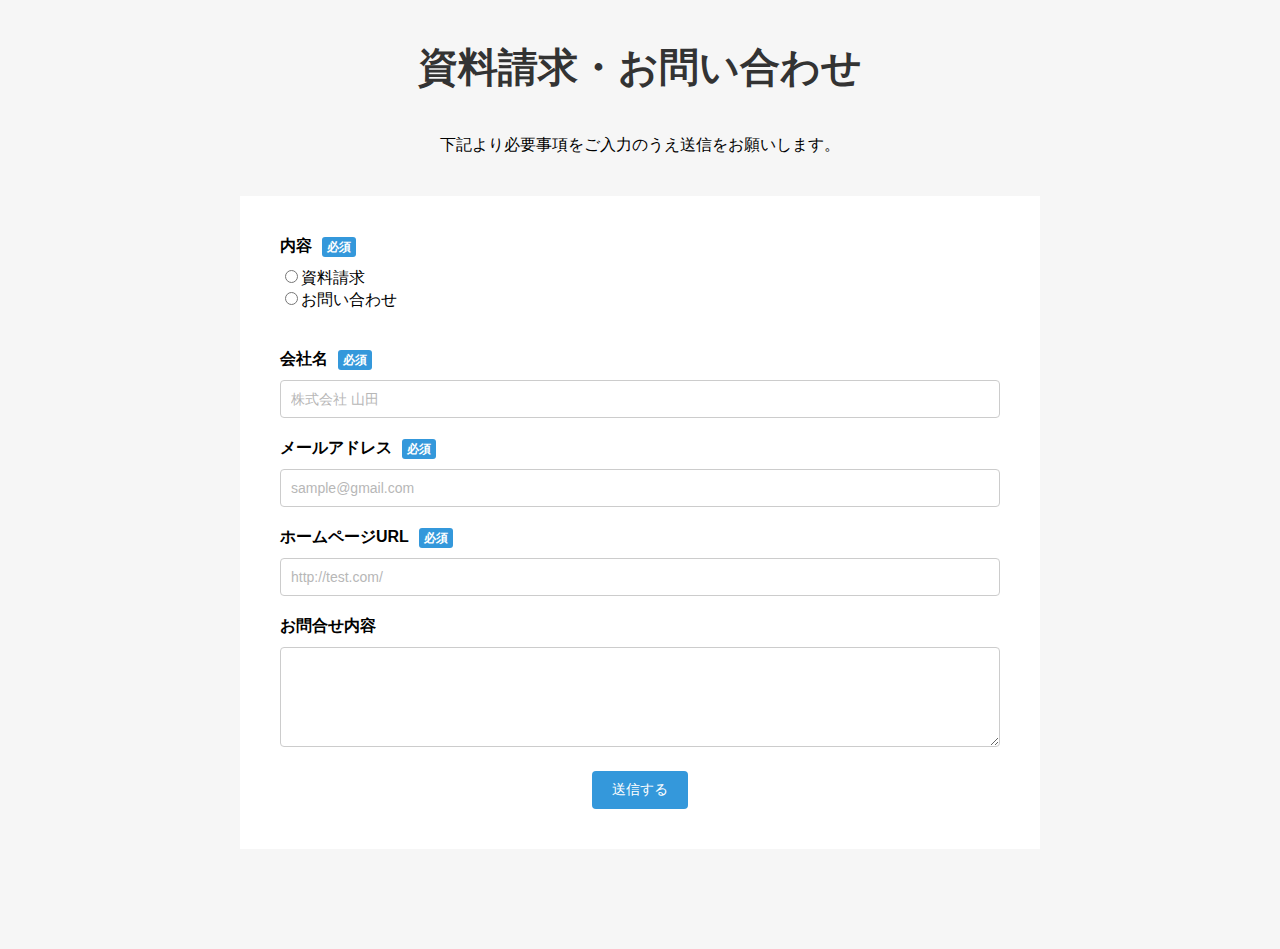
==== forms/index.html @ 5d21c349 "Add files via upload" ====
<!doctype html>
<html>
<head>
<meta charset="utf-8">
<meta name="robots" content="noindex,follow" />	
<meta name="viewport" content="width=device-width">
<title>資料請求フォーム</title>
<link rel="stylesheet" href="style.css">
<script type="text/javascript">
    let submitted = false;
</script>
<iframe
    name="hidden_iframe"
    id="hidden_iframe"
    style="display: none"
    onload="if(submitted){window.location='thanks.html';}"
></iframe>

<!-- Google tag (gtag.js) -->
<script async src="https://www.googletagmanager.com/gtag/js?id=G-GXBG2Z37CN"></script>
<script>
  window.dataLayer = window.dataLayer || [];
  function gtag(){dataLayer.push(arguments);}
  gtag('js', new Date());

  gtag('config', 'G-GXBG2Z37CN');
</script>
	
</head>

<body>
<h2 style="text-align: center; margin: 40px auto">資料請求・<br class="sp">お問い合わせ</h2>
<p style="text-align: center; margin: 40px auto"> 下記より必要事項をご入力のうえ送信をお願いします。</p>
<form class="c-form" action="https://docs.google.com/forms/u/0/d/e/1FAIpQLSeY74WyoKX-nHFoLOfkVWJY5dBLitcp19zq34H7PSbQVUYF2g/formResponse"
  method="POST"
    target="hidden_iframe"
    onsubmit="submitted=true;"
>
	
  <div class="c-form__item">
    <label class="c-form__label" for="field-name"
			>内容<span class="c-form__required">必須</span></label>
 <input type="radio" name="entry.2091305958" value="資料請求" required>資料請求<br>
  <input type="radio" name="entry.2091305958" value="お問い合わせ" required>お問い合わせ<br>
<br>
  </div>	
	
  <div class="c-form__item">
    <label class="c-form__label" for="field-name"
			>会社名<span class="c-form__required">必須</span></label
		>
    <input
			name="entry.366430915"
			class="c-form__input"
			id="field-name"
			placeholder="株式会社 山田"
			type="text"
			required="required"
		/>
  </div>
  <div class="c-form__item">
    <label class="c-form__label" for="field-mail"
			>メールアドレス<span class="c-form__required">必須</span></label
		>
    <input
			name="entry.1282123632"  
			class="c-form__input"
			id="field-mail"
			placeholder="sample@gmail.com"
			type="email"
			required="required"
		/>
  </div>
  <div class="c-form__item">
    <label class="c-form__label" for="field-name"
			>ホームページURL<span class="c-form__required">必須</span></label
		>
    <input
			name="entry.1341512877"
			class="c-form__input"
			id="field-url"
			placeholder="http://test.com/"
			type="text"
			required="required"
		/>
  </div>
  <div class="c-form__item">
    <label class="c-form__label" for="field-message">お問合せ内容</label>
    <textarea
			name="entry.1754680726"
			class="c-form__input"
			id="field-message"
		></textarea>
  </div>
  <div class="c-form__submit">
    <button type="submit">送信する</button>
  </div>
</form>
</body>
</html>
---- forms/style.css ----
* {
    box-sizing: border-box;
}

body {
    font-family: Arial, sans-serif;
    margin: 0;
    padding: 0 10px;
    background: #f6f6f6;
}

h2 {
    font-size: 1.8em;
    color: #333;
}
textarea {
    height: 100px;
}

.c-form {
    width: 100%;
    max-width: 800px;
    margin: 0 auto;
    padding: 20px;
    background: #fff;
    margin-bottom: 100px; 
}


.c-form__item {
    margin-bottom: 20px;
}

.c-form__label {
    display: block;
    margin-bottom: 10px;
    font-weight: bold;
}

.c-form__input {
    width: 100%;
    padding: 10px;
    border: 1px solid #ccc;
    border-radius: 4px;
    font-size: 16px;
}

.c-form__required {
    color: #fff;
    background-color: #3498db;
    border-radius: 3px;
    padding: 3px 5px;
    margin-left: 10px;
    font-size: 0.75em;
}

.c-form__submit {
    text-align: center;
}

button {
    padding: 15px 30px;
    background-color: #3498db;
    color: #fff;
    border: none;
    border-radius: 4px;
    cursor: pointer;
    font-size: 16px;
}

button:hover {
    background-color: #2980b9;
}

::-webkit-input-placeholder { /* Chrome, Safari, Edge */
  color: #B7B7B7;
}
:-moz-placeholder { /* Firefox 18- */
  color: #B7B7B7;
}
::-moz-placeholder { /* Firefox 19+ */
  color: #B7B7B7;
}
:-ms-input-placeholder { /* IE 10+ */
  color: #B7B7B7;
}
::placeholder { /* 最新の仕様 */
  color: #B7B7B7;
}


@media (min-width: 768px) {
    body {
        padding: 0;
    }

    .c-form {
        padding: 40px;
    }

    h2 {
        font-size: 2.2em;
    }

    .c-form__input {
        font-size: 14px;
    }

    button {
        padding: 10px 20px;
        font-size: 14px;
    }
    .sp {
        display: none;
    }   
}

@media (min-width: 992px) {
    h2 {
        font-size: 2.5em;
    }
}


/*ローディング画面*/
    #loading {
        display: none;
        position: fixed;
        z-index: 999;
        height: 2em;
        width: 2em;
        overflow: show;
        margin: auto;
        top: 0;
        left: 0;
        bottom: 0;
        right: 0;
    }

    #loading:before {
        content: '';
        display: block;
        position: fixed;
        top: 0;
        left: 0;
        width: 100%;
        height: 100%;
        background-color: rgba(0,0,0,0.3);
    }

    #loading:not(:required) {
        font: 0/0 a;
        color: transparent;
        text-shadow: none;
        background-color: transparent;
        border: 0;
    }

    #loading:not(:required):after {
        content: '';
        display: block;
        font-size: 10px;
        width: 1em;
        height: 1em;
        margin-top: -0.5em;
        -webkit-animation: spinner 150ms infinite linear;
        animation: spinner 150ms infinite linear;
        border-radius: 0.5em;
        -webkit-box-shadow: rgba(0, 0, 0, 0.75) 1.5em 0 0 0, rgba(0, 0, 0, 0.75) 1.1em 1.1em 0 0, rgba(0, 0, 0, 0.75) 0 1.5em 0 0, rgba(0, 0, 0, 0.75) -1.1em 1.1em 0 0, rgba(0, 0, 0, 0.75) -1.5em 0 0 0, rgba(0, 0, 0, 0.75) -1.1em -1.1em 0 0, rgba(0, 0, 0, 0.75) 0 -1.5em 0 0, rgba(0, 0, 0, 0.75) 1.1em -1.1em 0 0;
        box-shadow: rgba(0, 0, 0, 0.75) 1.5em 0 0 0, rgba(0, 0, 0, 0.75) 1.1em 1.1em 0 0, rgba(0, 0, 0, 0.75) 0 1.5em 0 0, rgba(0, 0, 0, 0.75) -1.1em 1.1em 0 0, rgba(0, 0, 0, 0.75) -1.5em 0 0 0, rgba(0, 0, 0, 0.75) -1.1em -1.1em     0 0, rgba(0, 0, 0, 0.75) 0 -1.5em 0 0, rgba(0, 0, 0, 0.75) 1.1em -1.1em 0 0;
    }

    @-webkit-keyframes spinner {
        0% { -webkit-transform: rotate(0deg); transform: rotate(0deg); }
        100% { -webkit-transform: rotate(360deg); transform: rotate(360deg); }
    }

    @keyframes spinner {
        0% { -webkit-transform: rotate(0deg); transform: rotate(0deg); }
        100% { -webkit-transform: rotate(360deg); transform: rotate(360deg); }
    }
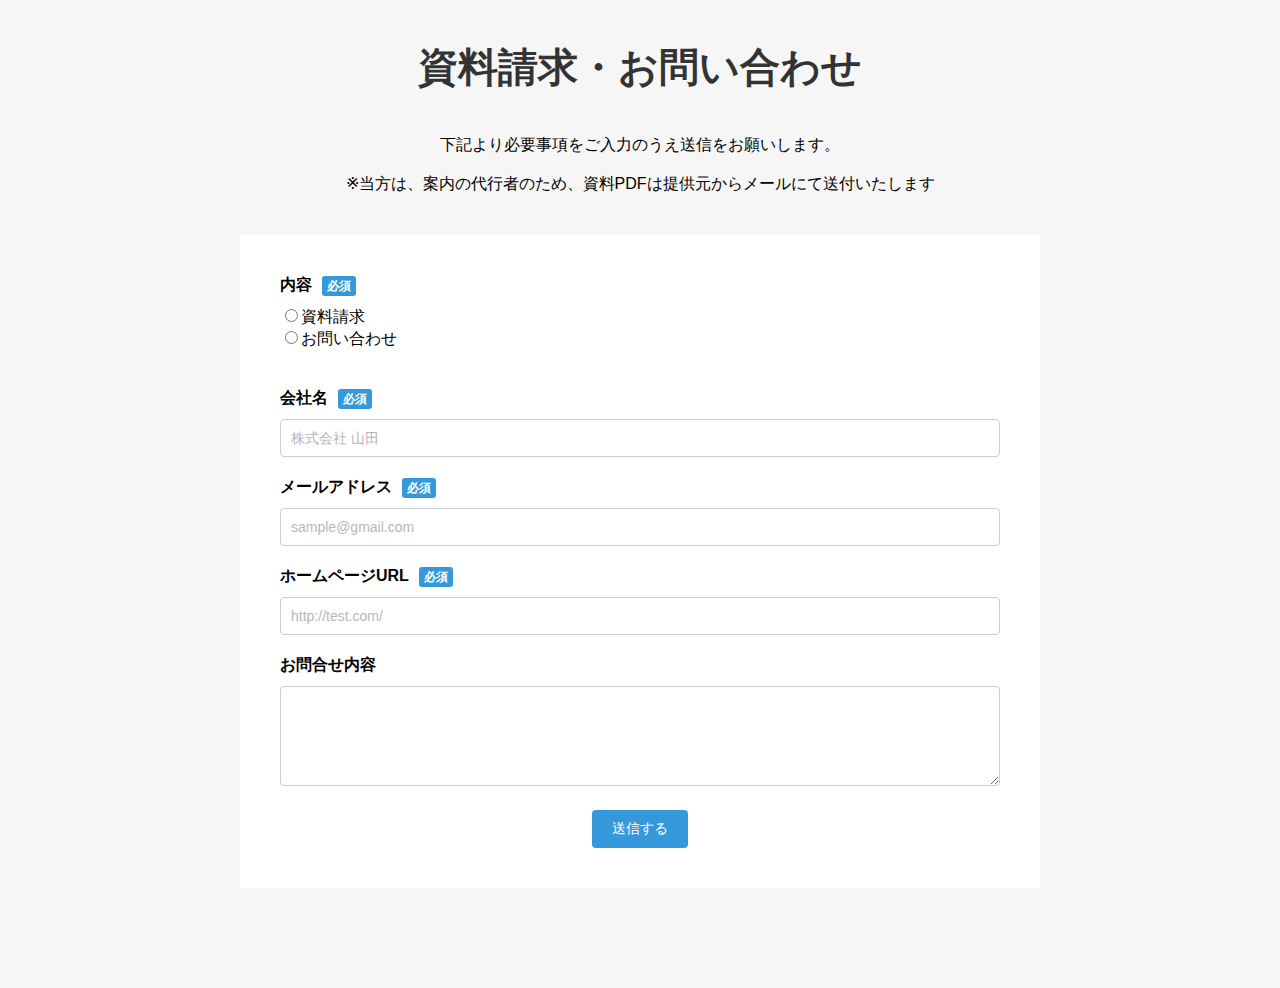
==== commit 22b6a803: "Add files via upload" ====
--- a/forms/index.html
+++ b/forms/index.html
@@ -8,7 +8,13 @@
 <link rel="stylesheet" href="style.css">
 <script type="text/javascript">
     let submitted = false;
+	
+	document.addEventListener('contextmenu', function(event) {
+    event.preventDefault();
+    });
+	
 </script>
+	
 <iframe
     name="hidden_iframe"
     id="hidden_iframe"
@@ -16,21 +22,13 @@
     onload="if(submitted){window.location='thanks.html';}"
 ></iframe>
 
-<!-- Google tag (gtag.js) -->
-<script async src="https://www.googletagmanager.com/gtag/js?id=G-GXBG2Z37CN"></script>
-<script>
-  window.dataLayer = window.dataLayer || [];
-  function gtag(){dataLayer.push(arguments);}
-  gtag('js', new Date());
 
-  gtag('config', 'G-GXBG2Z37CN');
-</script>
-	
 </head>
 
 <body>
 <h2 style="text-align: center; margin: 40px auto">資料請求・<br class="sp">お問い合わせ</h2>
-<p style="text-align: center; margin: 40px auto"> 下記より必要事項をご入力のうえ送信をお願いします。</p>
+	<p style="text-align: center; margin: 40px auto">下記より必要事項をご入力のうえ送信をお願いします。<br><br>
+  ※当方は、案内の代行者のため、資料PDFは提供元からメールにて送付いたします</p>
 <form class="c-form" action="https://docs.google.com/forms/u/0/d/e/1FAIpQLSeY74WyoKX-nHFoLOfkVWJY5dBLitcp19zq34H7PSbQVUYF2g/formResponse"
   method="POST"
     target="hidden_iframe"
